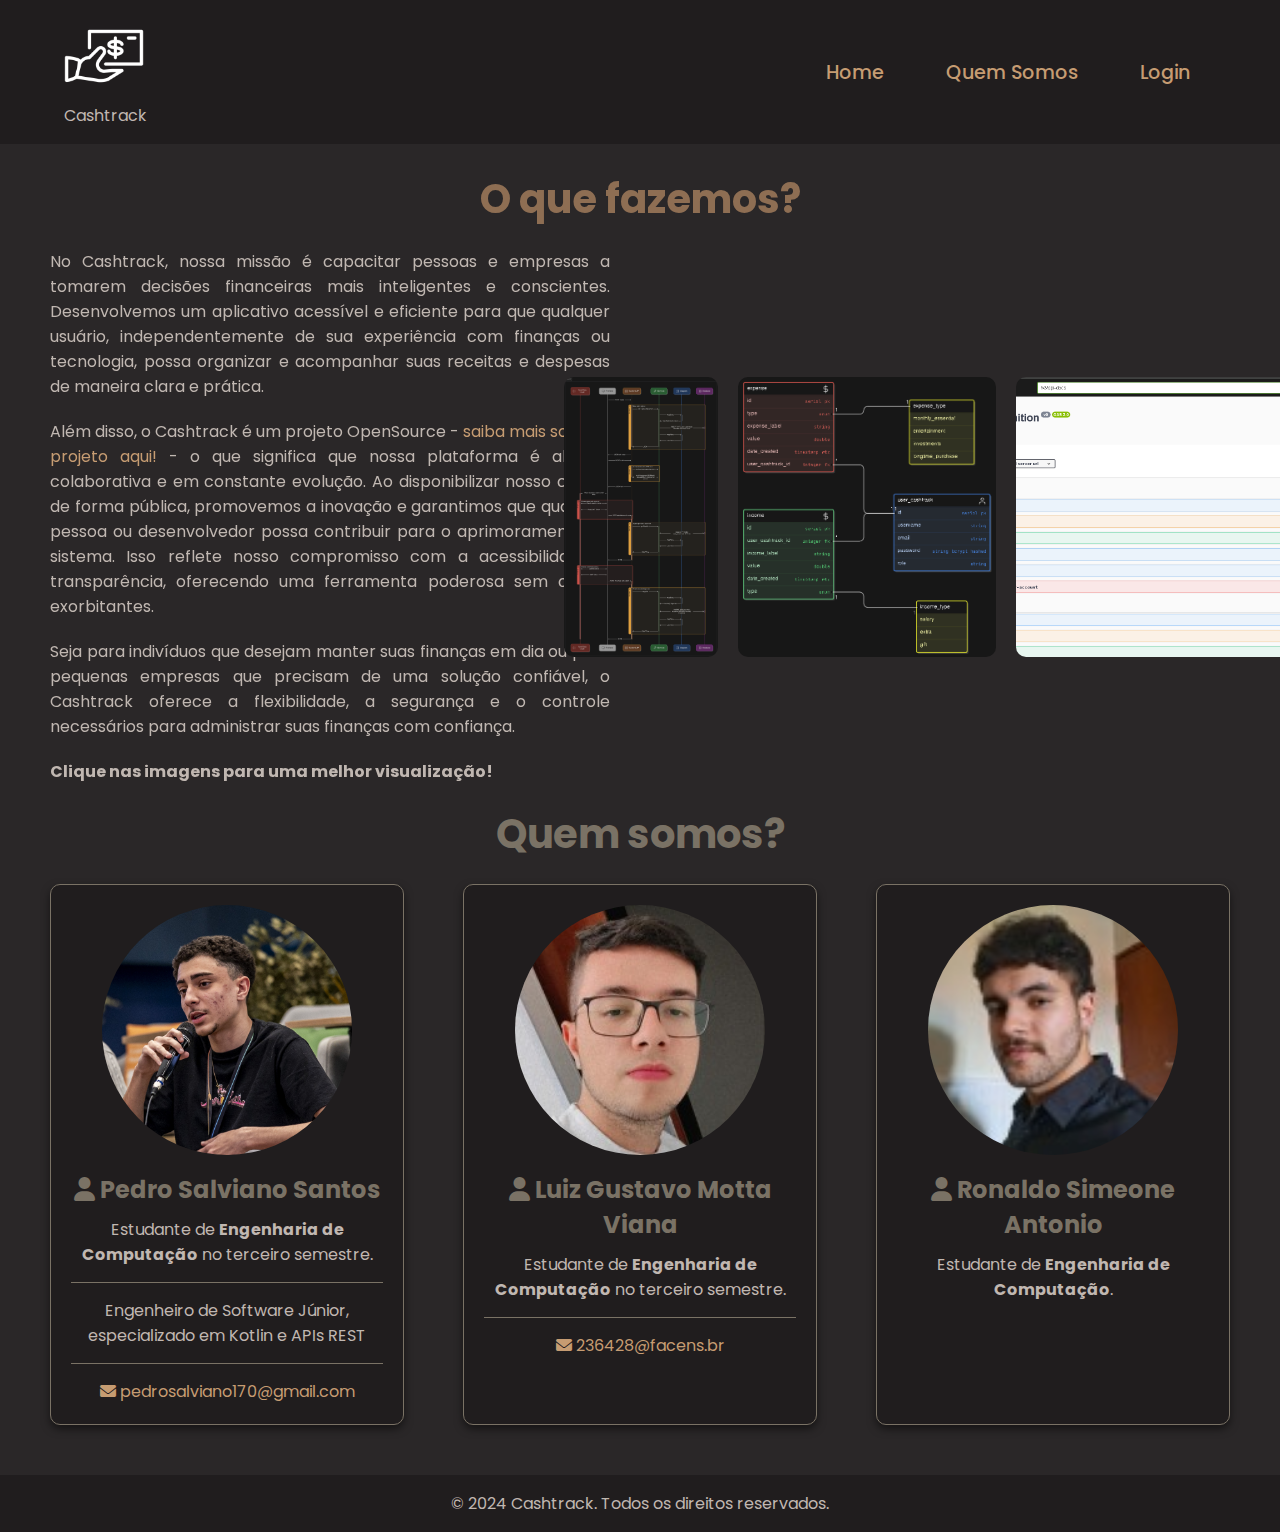
==== about.html @ 4b8d5943 ":sparkles: add about-page desktop version" ====
<!DOCTYPE html>
<html lang="pt-BR">
<head>
    <meta charset="UTF-8">
    <meta name="viewport" content="width=device-width, initial-scale=1.0">
    <title>Sobre nós - Cashtrac</title>
    <link rel="stylesheet" href="./css/about.css">
    <!-- AOS Library -->
    <link href="https://unpkg.com/aos@2.3.1/dist/aos.css" rel="stylesheet">
    <link rel="stylesheet" href="https://cdnjs.cloudflare.com/ajax/libs/font-awesome/6.0.0-beta3/css/all.min.css"> <!-- Font Awesome -->
    <link rel="stylesheet" href="https://cdn.jsdelivr.net/npm/swiper@11/swiper-bundle.min.css"/>
</head>
<body>
    <div id="imageModal" class="modal">
        <div class="modal-content">
            <span class="close">&times;</span>
            <img src="" alt="Imagem ampliada" id="modalImage">
        </div>
    </div>
    <!-- Header -->
    <header data-aos="fade-down">
        <div class="container">
            <div class="logo">
                <img src="./assets/images/logo.png" alt="Logo do Aplicativo">
                <p>Cashtrack</p>
            </div>
            <nav>
                <ul class="nav-links">
                    <li><a href="index.html">Home</a></li>
                    <li><a href="about.html">Quem Somos</a></li>
                    <li><a href="login.html">Login</a></li>
                </ul>
                <div class="burger">
                    <div class="line1"></div>
                    <div class="line2"></div>
                    <div class="line3"></div>
                </div>
            </nav>
        </div>
    </header>
    <!-- Main Content -->
    <main>
        <br>
        <section class="features" data-aos="fade-up">
            <h2>O que fazemos?</h2>
            <div class="features-desktop">
                <div class="text-content" data-aos="fade-up">
                    <p>
                        No Cashtrack, nossa missão é capacitar pessoas e empresas a tomarem decisões financeiras mais inteligentes e conscientes. Desenvolvemos um aplicativo acessível e eficiente para que qualquer usuário, independentemente de sua experiência com finanças ou tecnologia, possa organizar e acompanhar suas receitas e despesas de maneira clara e prática.
                    </p>
                    <p>
                        Além disso, o Cashtrack é um projeto OpenSource - <a href="https://github.com/P-py/cashtrack">saiba mais sobre o projeto aqui!</a> - o que significa que nossa plataforma é aberta, colaborativa e em constante evolução. Ao disponibilizar nosso código de forma pública, promovemos a inovação e garantimos que qualquer pessoa ou desenvolvedor possa contribuir para o aprimoramento do sistema. Isso reflete nosso compromisso com a acessibilidade e transparência, oferecendo uma ferramenta poderosa sem custos exorbitantes.
                    </p>
                    <p>
                        Seja para indivíduos que desejam manter suas finanças em dia ou para pequenas empresas que precisam de uma solução confiável, o Cashtrack oferece a flexibilidade, a segurança e o controle necessários para administrar suas finanças com confiança.
                    </p>
                    <p>
                        <b>Clique nas imagens para uma melhor visualização!</b>
                    </p>
                </div>
                <div class="image-content" data-aos="fade-up">
                    <img src="./assets/images/data-diagram.png" alt="Diagrama de dados" class="expandableImage">
                    <img src="./assets/images/database_structure.png" alt="Estrutura do banco de dados" class="expandableImage">
                    <img src="./assets/images/swagger_demo.png" alt="Swagger" class="expandableImage">
                </div>
            </div>
        </section>
        <section class="contact" data-aos="fade-up">
            <h2>Quem somos?</h2>
            <div class="contact-container">
                <div class="contact-box">
                    <img class="profile-picture" src="./assets/images/pedro.jpg" alt="Foto Pedro Salviano">
                    <h3><i class="fas fa-user"></i></i> Pedro Salviano Santos</h3>
                    <ul>
                        <li>Estudante de <b>Engenharia de Computação</b> no terceiro semestre.</li>
                        <hr>
                        <li>Engenheiro de Software Júnior, especializado em Kotlin e APIs REST</li>
                        <hr>
                        <li><a href="mailto:pedrosalviano170@gmail.com"><i class="fas fa-envelope"></i> pedrosalviano170@gmail.com</a></li>
                    </ul>
                </div>
                <div class="contact-box">
                    <img class="profile-picture" src="./assets/images/luiz.jpg" alt="Foto Pedro Salviano">
                    <h3><i class="fas fa-user"></i></i> Luiz Gustavo Motta Viana</h3>
                    <ul>
                        <li>Estudante de <b>Engenharia de Computação</b> no terceiro semestre.</li>
                        <hr>
                        <li><a href="mailto:236428@facens.br"><i class="fas fa-envelope"></i> 236428@facens.br</a></li>
                    </ul>
                </div>
                <div class="contact-box">
                    <img class="profile-picture" src="./assets/images/ronaldo.jpg" alt="Foto Pedro Salviano">
                    <h3><i class="fas fa-user"></i></i> Ronaldo Simeone Antonio</h3>
                    <ul>
                        <li>Estudante de <b>Engenharia de Computação</b>.</li>
                    </ul>
                </div>
            </div>
        </section>
    </main>

    <!-- Footer -->
    <footer>
        <p>&copy; 2024 Cashtrack. Todos os direitos reservados.</p>
    </footer>
</body>
</html>
<!-- JS -->
<script src="https://unpkg.com/aos@2.3.1/dist/aos.js"></script>
<script src="https://cdn.jsdelivr.net/npm/swiper@11/swiper-bundle.min.js"></script>
<script>
    AOS.init();
</script>
<script src="./js/about.js"></script>
---- css/about.css ----
@import url('https://fonts.googleapis.com/css2?family=Poppins:wght@300;400;500;700&display=swap');

:root {
    --dark-main-bg-color: #2A2728;
    --dark-secondary-bg-color: #201D1E;
    --dark-font-color: #C0B7B1;
    --dark-primary-highlight: #C69C72;
    --dark-secondary-highlight: #8E6E53;
    --dark-terciary-highlight: #7A7265;
}

* {
    margin: 0;
    list-style-type: none;
    padding: 0;
    box-sizing: border-box;
}

body {
    font-family: 'Poppins', sans-serif;
    background-color: var(--dark-main-bg-color);
    color: var(--dark-font-color);
    min-height: 100vh;
    display: flex;
    flex-direction: column;
    transition: all 0.5s ease;
}

header {
    background-color: var(--dark-secondary-bg-color);
    padding: 1rem 0;
    transition: background-color 0.3s ease;
}

.container {
    display: flex;
    justify-content: space-between;
    align-items: center;
    max-width: 1200px;
    margin: 0 auto;
    padding: 0 1.5rem;
}

.logo img {
    width: 80px;
    filter: brightness(0) invert(1); /* Torna a imagem branca */
}

nav {
    display: flex;
    align-items: center;
    justify-content: space-between;
}

.nav-links {
    list-style: none;
    padding: 0;
    display: flex;
}

.nav-links li {
    margin-right: 10px;
    font-size: 1.2rem;
    font-weight: 500;
}

nav ul {
    list-style: none;
    display: flex;
    gap: 20px;
}

nav ul li a {
    color: var(--dark-primary-highlight);
    text-decoration: none;
    padding: 0.5rem 1rem;
    transition: background-color 0.3s ease, color 0.3s ease;
}

nav ul li a:hover {
    background-color: var(--dark-main-bg-color);
    color: var(--dark-font-color);
    border-radius: 5px;
}

.burger {
    display: none;
    cursor: pointer;
    flex-direction: column;
    justify-content: space-between;
    height: 21px;
}

.burger div {
    width: 25px;
    height: 3px;
    background-color: var(--dark-secondary-highlight);
    border-radius: 10px;
}

@media screen and (max-width: 768px) {
    .nav-links {
        display: none;
        flex-direction: column;
        width: 100%;
        background-color: var(--dark-main-bg-color);
        border-radius: 10px;
        margin-right: 10px;
        transition: all 0.5s ease;  
    }

    .nav-links.nav-active {
        display: block;
    }

    .nav-links li {
        text-align: center;
        padding: 10px 0;
        width: 100%;
    }

    .burger {
        display: flex;
    }

    .container {
        flex-direction: row;
        justify-content: space-between;
    }
}
main {
    text-align: center;
    flex: 1;
}

.intro {
    position: relative;
    height: 450px;
    text-align: center;
    display: flex;
    justify-content: center;
    align-items: center;
    flex-direction: column;
    color: white; /* Certifique-se de que o texto seja legível */
}

.intro::before {
    content: '';
    position: absolute;
    top: 0;
    left: 0;
    width: 100%;
    height: 100%;
    background: url('../assets/images/background.jpg'); /* Path to your background image */
    background-size: cover;
    background-position: center;
    filter: grayscale(100%) blur(1.25px); /* Aplica desfoque e converte para preto e branco */
    z-index: -1; /* Coloca a imagem atrás do conteúdo */
}

.intro h1 {
    color: var(--dark-primary-highlight);
    font-size: 2.5rem;
    margin-bottom: 0;
    padding-bottom: 0;
    border-radius: 10px 10px 0px 0px;
}

.intro p {
    margin-top: 0;
    padding-top: 0;
    font-size: 1.2rem;
    border-radius: 10px;
}

.intro h1, .intro p {
    background-color: rgba(32, 29 , 30, 0.85);
    padding: 15px;
}

.features {
    display: flex;
    flex-direction: column;
    align-items: center;
    text-align: center;
}

.features h2 {
    width: 100%;
    text-align: center;
    color: var(--dark-secondary-highlight);
    font-size: 2.5rem;
}

.features ul {
    list-style: none;
    padding: 50px;
    padding-bottom: 0px;
    margin: 0;
    width: 100%;
    display: flex;
    flex-wrap: wrap;
    justify-content: space-between;
}

.features ul li {
    width: 30%; /* Ajuste a largura conforme necessário */
    margin-bottom: 20px;
    box-sizing: border-box;
}

.features ul li h3 {
    margin-top: 0;
}

.features ul li p {
    margin: 10px 0 0;
    text-align: justify;
}

/* Estilos para o Swiper.js */
.swiper-container {
    width: 100%;
    height: 100%;
    overflow: hidden;
}

.swiper-slide-active {
    width: 80%;
    flex-direction: column;
    justify-content: center;
    align-items: center;
    text-align: center;
    padding: 50px;
    box-sizing: border-box;
}

.swiper-pagination span{
    background-color: var(--dark-secondary-highlight);
}

.swiper-button-next::after,
.swiper-button-prev::after {
    color: var(--dark-secondary-highlight);
}

/* Esconde a versão desktop no mobile e vice-versa */
.features-desktop {
    display: flex;
    flex-wrap: wrap;
    gap: 20px;
}

.features-mobile {
    display: none;
}

@media screen and (max-width: 768px) {
    .features-desktop {
        display: none;
    }

    .features-mobile {
        display: block;
    }
}

@media screen and (max-width: 768px) {
    .features ul li {
        width: 48%; /* Ajuste a largura para 48% em telas menores para duas colunas */
    }
}

@media screen and (max-width: 480px) {
    .features ul li {
        width: 100%; /* Ajuste a largura para 100% em telas muito pequenas para uma coluna */
    }
}

.contact {
    text-align: center;
    padding: 0px 50px 50px 50px;
    background-color: var(--dark-main-bg-color);
}

.contact h2 {
    font-size: 2.5em;
    margin-bottom: 20px;
    color: var(--dark-terciary-highlight);
}

.contact-container {
    display: flex;
    justify-content: space-between;
    flex-wrap: wrap;
    gap: 20px;
}

.contact-container-mobile {
    display: none;
}

.contact-container-mobile .contact-box {
    box-shadow: 0 0px 0px rgba(0, 0, 0, 0);
}

@media screen and (max-width: 768px) {
    .contact-container {
        display: none;
    }

    .contact {
        padding: 0;
    }

    .contact-container-mobile {
        display: block;
    }

    .contact-container-mobile .swiper-slide {
        width: 100%;
        padding-top: 20px;
        padding-bottom: 30px;
    }

    .swiper-slide {
        padding-bottom: 10px;
    }
}

.contact-box {
    background-color: var(--dark-secondary-bg-color);
    border: 1px solid var(--dark-terciary-highlight);
    border-radius: 10px;
    padding: 20px;
    width: 30%;
    box-shadow: 0 4px 8px rgba(0, 0, 0, 0.5);
    transition: transform 0.3s ease;
    text-align: center;
}

.contact-box:hover {
    transform: translateY(-10px);
}

.contact-box h3 {
    color: var(--dark-terciary-highlight);
    font-size: 1.5em;
    margin-bottom: 10px;
}

.contact-box p {
    font-size: 1em;
    color: var(--dark-font-color);
}

.contact-box form {
    display: flex;
    flex-direction: column;
    gap: 10px;
    margin-top: 20px;
}

.contact-box form input,
.contact-box form textarea {
    width: 80%;
    padding: 10px;
    border: 1px solid var(--dark-terciary-highlight);
    border-radius: 5px;
    margin: 0 auto;
    transition: all 0.3s ease;
    background-color: var(--dark-main-bg-color);
    color: var(--dark-font-color);
}

.contact-box form button {
    width: 80%;
    padding: 10px;
    border: none;
    border-radius: 5px;
    background-color: var(--dark-main-bg-color);
    color: var(--dark-font-color);
    font-weight: 600;
    font-size: 1rem;
    cursor: pointer;
    transition: all 0.5s ease;
    margin: 0 auto;
}

.contact-box form input:hover,
.contact-box form textarea:hover {
    width: 90%;
}

.contact-box form button:hover {
    background-color: var(--dark-secondary-highlight);
    color: var(--dark-font-color);
    width: 90%;
    color: white;
}

.close {
    color: var(--dark-font-color);
    float: right;
    font-size: 28px;
    font-weight: bold;
}

.close:hover,
.close:focus {
    color: var(--dark-secondary-highlight);
    text-decoration: none;
    cursor: pointer;
}

/* Estilos para o botão de carregamento */
.submit-btn.loading {
    cursor: not-allowed;
    background-color: var(--dark-primary-highlight);
    color: white;
}

.submit-btn.loading::after {
    content: " ";
    display: inline-block;
    width: 12px;
    height: 12px;
    border: 2px solid var(--dark-secondary-bg-color);
    border-top: 2px solid var(--dark-font-color);
    border-radius: 50%;
    animation: spin 1s linear infinite;
    margin-left: 10px;
}

@keyframes spin {
    0% { transform: rotate(0deg); }
    100% { transform: rotate(360deg); }
}


@media screen and (max-width: 768px) {
    .contact-box {
        width: 100%;
    }
}

footer {
    background-color: var(--dark-secondary-bg-color);
    color: var(--dark-font-color);
    text-align: center;
    padding: 1rem 0;
}

@media (max-width: 768px) {
    .container {
        flex-direction: row;
        justify-content: space-between;
    }

    nav ul {
        flex-direction: column;
        gap: 10px;
    }

    .logo img {
        width: 50px;
    }
}

@media (max-width: 480px) {
    .intro h1 {
        font-size: 1.6rem;
        padding: 8px;
    }
    
    .intro p {
        font-size: .75rem;
        padding-top: 5px;
        padding-bottom: 5px;
        font-weight: 600;
    }

    nav ul li a {
        padding: 0.5rem;
        font-size: 0.9rem;
    }

    .logo img {
        width: 50px;
    }
}

.profile-picture {
    width: 250px; /* Tamanho padrão */
    height: 250px; /* Tamanho padrão */
    border-radius: 50%; /* Torna a imagem circular */
    object-fit: cover; /* Garante que a imagem se ajuste ao contêiner */
    margin-bottom: 10px; /* Espaçamento abaixo da imagem */
}

/* Ajuste para telas menores */
@media screen and (max-width: 768px) {
    .profile-picture {
        width: 200px; /* Ajuste o tamanho conforme necessário */
        height: 200px; /* Ajuste o tamanho conforme necessário */
    }
}

@media screen and (max-width: 480px) {
    .profile-picture {
        width: 150px; /* Ajuste o tamanho conforme necessário */
        height: 150px; /* Ajuste o tamanho conforme necessário */
    }
}

/* Ajuste para telas entre 375px e 425px */
@media screen and (min-width: 375px) and (max-width: 425px) {
    .profile-picture {
        width: 200px; /* Ajuste o tamanho conforme necessário */
        height: 200px; /* Ajuste o tamanho conforme necessário */
    }
}

hr {
    border: 0;
    height: 1px;
    width: 100%;
    background: var(--dark-terciary-highlight);
    margin: 15px auto;
}

a {
    color: var(--dark-primary-highlight);
    text-decoration: none;
    position: relative;
}

a::after {
    content: '';
    position: absolute;
    left: 0;
    bottom: -2px; /* Ajuste a posição vertical do sublinhado */
    width: 0;
    height: 1.5px; /* Altura do sublinhado */
    background-color: var(--dark-primary-highlight);
    transition: width 0.5s ease; /* Transição suave para o sublinhado */
}

a:hover::after {
    width: 100%; /* Expande o sublinhado para a largura total do link */
}

.features-desktop {
    display: flex;
    flex-wrap: wrap;
    gap: 20px;
    padding: 0px 50px 0px 50px;
}

.text-content {
    flex: 1;
    margin-top: 20px;
    box-sizing: border-box;
}

.text-content p {
    margin-bottom: 20px; /* Adiciona margem inferior entre os parágrafos */
    text-align: justify; /* Justifica o texto */
}

.image-content {
    flex: 1;
    display: flex;
    justify-content: center;
    align-items: center;
    padding: 20px;
    box-sizing: border-box;
}

.image-content img {
    max-width: 100%;
    height: auto;
    border-radius: 10px; /* Adiciona bordas arredondadas à imagem */
}

/* Ajuste para telas menores */
@media screen and (max-width: 768px) {
    .features-desktop {
        flex-direction: column;
    }

    .text-content,
    .image-content {
        flex: none;
        width: 100%;
    }
}

.image-content img {
    width: 300px; /* Tamanho inicial pequeno */
    height: 300px; /* Tamanho inicial pequeno */
    object-fit: cover; /* Corta o conteúdo para caber no contêiner */
    cursor: pointer; /* Indica que a imagem é clicável */
    padding: 10px;
    border-radius: 20px; /* Adiciona bordas arredondadas à imagem */
    transition: transform 0.3s ease; /* Adiciona uma transição suave */
}

.image-content img:hover {
    transform: scale(1.1); /* Aumenta ligeiramente a imagem ao passar o mouse */
}

/* Estilos para o modal */
.modal {
    display: none; /* Oculto por padrão */
    position: fixed;
    z-index: 1000;
    left: 0;
    top: 0;
    width: 100%;
    height: 100%;
    overflow: auto;
    background-color: rgba(0, 0, 0, 0.8); /* Fundo escuro com opacidade */
    justify-content: center;
    align-items: center;
}

.modal-content {
    padding: 20px;
    width: 90%;
    max-width: 800px;
    text-align: center;
    background-color: var(--dark-secondary-bg-color);
    border: 1px solid var(--dark-primary-highlight);
    border-radius: 10px;
    position: relative;
    transition: margin-top 0.3s ease; /* Adiciona uma transição suave para a margem superior */
}

.modal-content img {
    width: 100%;
    border-radius: 10px; /* Adiciona bordas arredondadas à imagem */
}

.close {
    color: var(--dark-primary-highlight);
    position: absolute;
    top: 0;
    right: 0;
    font-size: 28px;
    font-weight: bold;
    cursor: pointer;
}

.close:hover,
.close:focus {
    color: var(--dark-secondary-highlight);
    text-decoration: none;
    cursor: pointer;
}
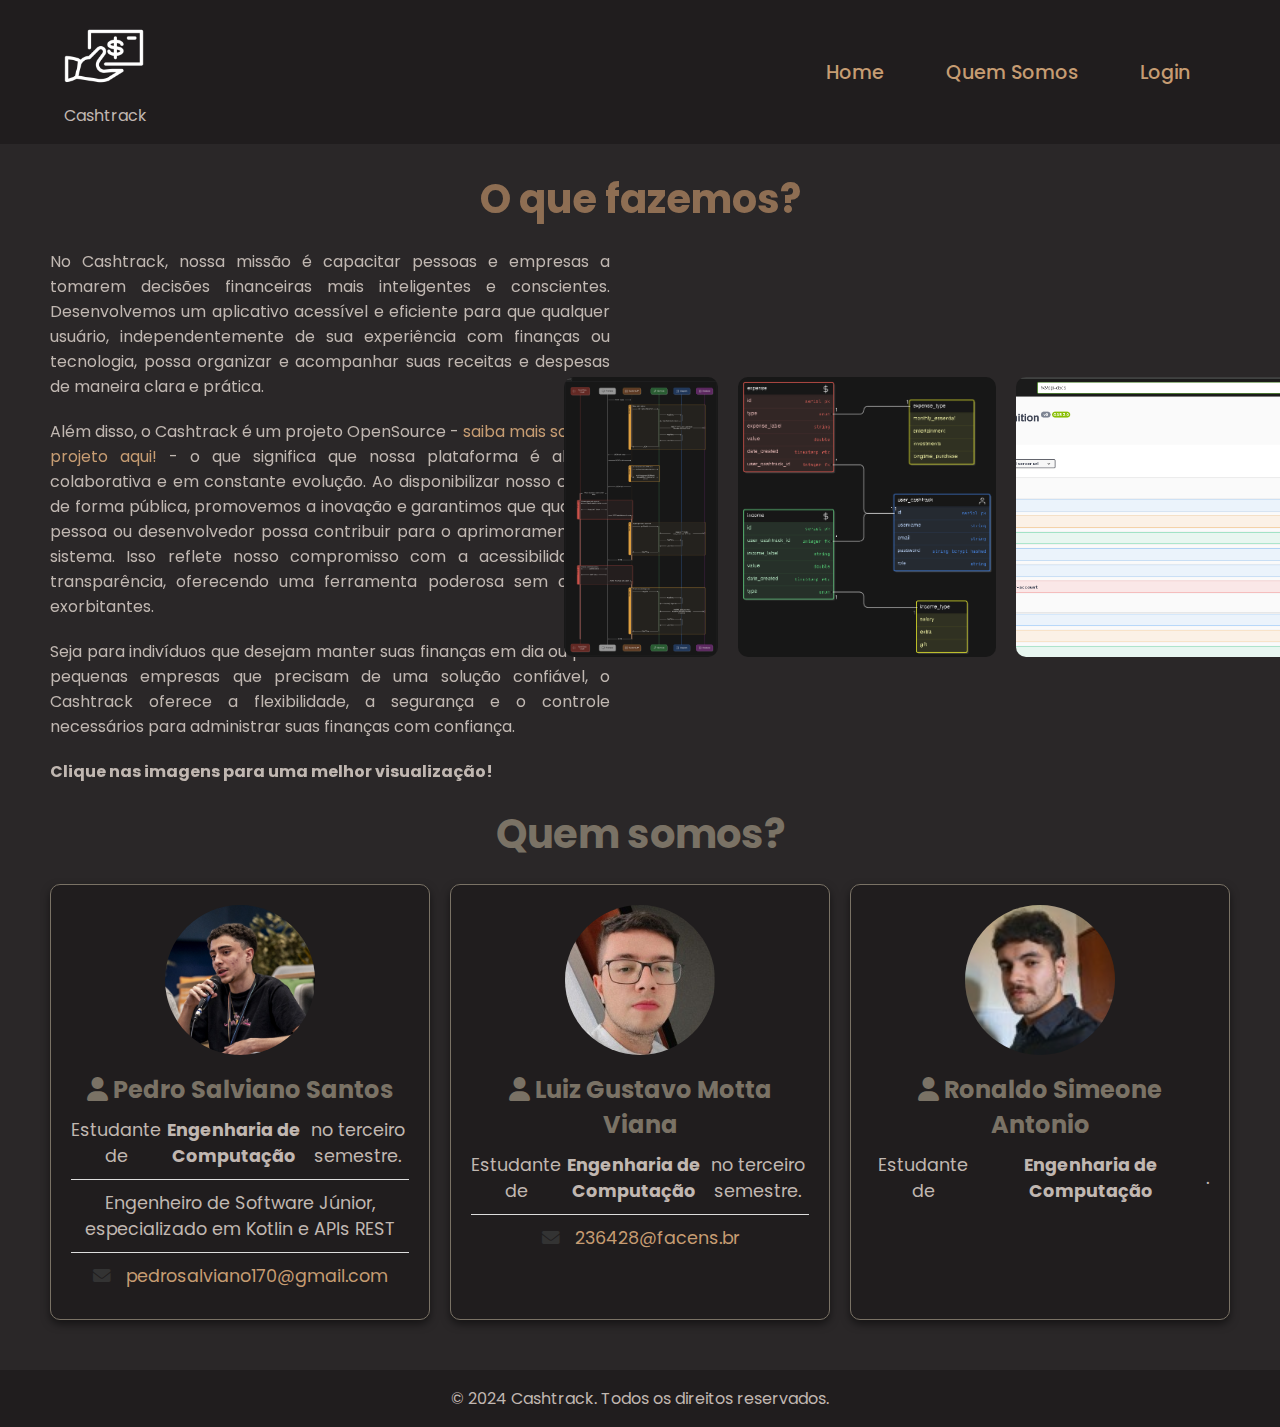
==== commit 92decbcd: ":recycle: refactor and clean index page code" ====
--- a/about.html
+++ b/about.html
@@ -98,7 +98,6 @@
             </div>
         </section>
     </main>
-
     <!-- Footer -->
     <footer>
         <p>&copy; 2024 Cashtrack. Todos os direitos reservados.</p>
--- a/css/about.css
+++ b/css/about.css
@@ -610,6 +610,36 @@
     transform: scale(1.1); /* Aumenta ligeiramente a imagem ao passar o mouse */
 }
 
+/* Estilos para o Swiper.js */
+.swiper-container {
+    width: 100%;
+    height: 100%;
+}
+
+.swiper-slide {
+    display: flex;
+    justify-content: center;
+    align-items: center;
+    text-align: center;
+}
+
+.swiper-slide img {
+    width: 100%;
+    height: auto;
+    object-fit: cover;
+    cursor: pointer;
+    border-radius: 10px;
+}
+
+.swiper-pagination-bullet {
+    background: #333;
+}
+
+.swiper-button-next,
+.swiper-button-prev {
+    color: #333;
+}
+
 /* Estilos para o modal */
 .modal {
     display: none; /* Oculto por padrão */
@@ -630,23 +660,22 @@
     width: 90%;
     max-width: 800px;
     text-align: center;
-    background-color: var(--dark-secondary-bg-color);
-    border: 1px solid var(--dark-primary-highlight);
+    background-color: #fff;
     border-radius: 10px;
     position: relative;
-    transition: margin-top 0.3s ease; /* Adiciona uma transição suave para a margem superior */
 }
 
 .modal-content img {
     width: 100%;
+    height: auto;
     border-radius: 10px; /* Adiciona bordas arredondadas à imagem */
 }
 
 .close {
-    color: var(--dark-primary-highlight);
+    color: #fff;
     position: absolute;
-    top: 0;
-    right: 0;
+    top: 10px;
+    right: 20px;
     font-size: 28px;
     font-weight: bold;
     cursor: pointer;
@@ -654,7 +683,67 @@
 
 .close:hover,
 .close:focus {
-    color: var(--dark-secondary-highlight);
+    color: #bbb;
     text-decoration: none;
     cursor: pointer;
+}
+
+/* Estilos para a seção de contato */
+.contact-container {
+    display: flex;
+    flex-wrap: wrap;
+    gap: 20px;
+}
+
+.contact-box {
+    flex: 1;
+    padding: 20px;
+    box-sizing: border-box;
+    text-align: center;
+}
+
+.profile-picture {
+    width: 150px;
+    height: 150px;
+    border-radius: 50%;
+    object-fit: cover;
+    margin-bottom: 10px;
+}
+
+.contact-box ul {
+    list-style-type: none;
+    padding: 0;
+    margin: 0;
+}
+
+.contact-box ul li {
+    font-size: 1.1em;
+    margin-bottom: 10px;
+    display: flex;
+    align-items: center;
+    justify-content: center;
+}
+
+.contact-box ul li i {
+    margin-right: 10px;
+    color: #333;
+}
+
+.contact-box ul hr {
+    border: 0;
+    height: 1px;
+    background-color: #ddd;
+    margin: 10px 0;
+}
+
+/* Ajuste para telas menores */
+@media screen and (max-width: 768px) {
+    .contact-container {
+        display: none; /* Oculta a versão desktop da seção de contato */
+    }
+
+    .image-content-mobile,
+    .contact-container-mobile {
+        display: block; /* Exibe a versão móvel do Swiper */
+    }
 }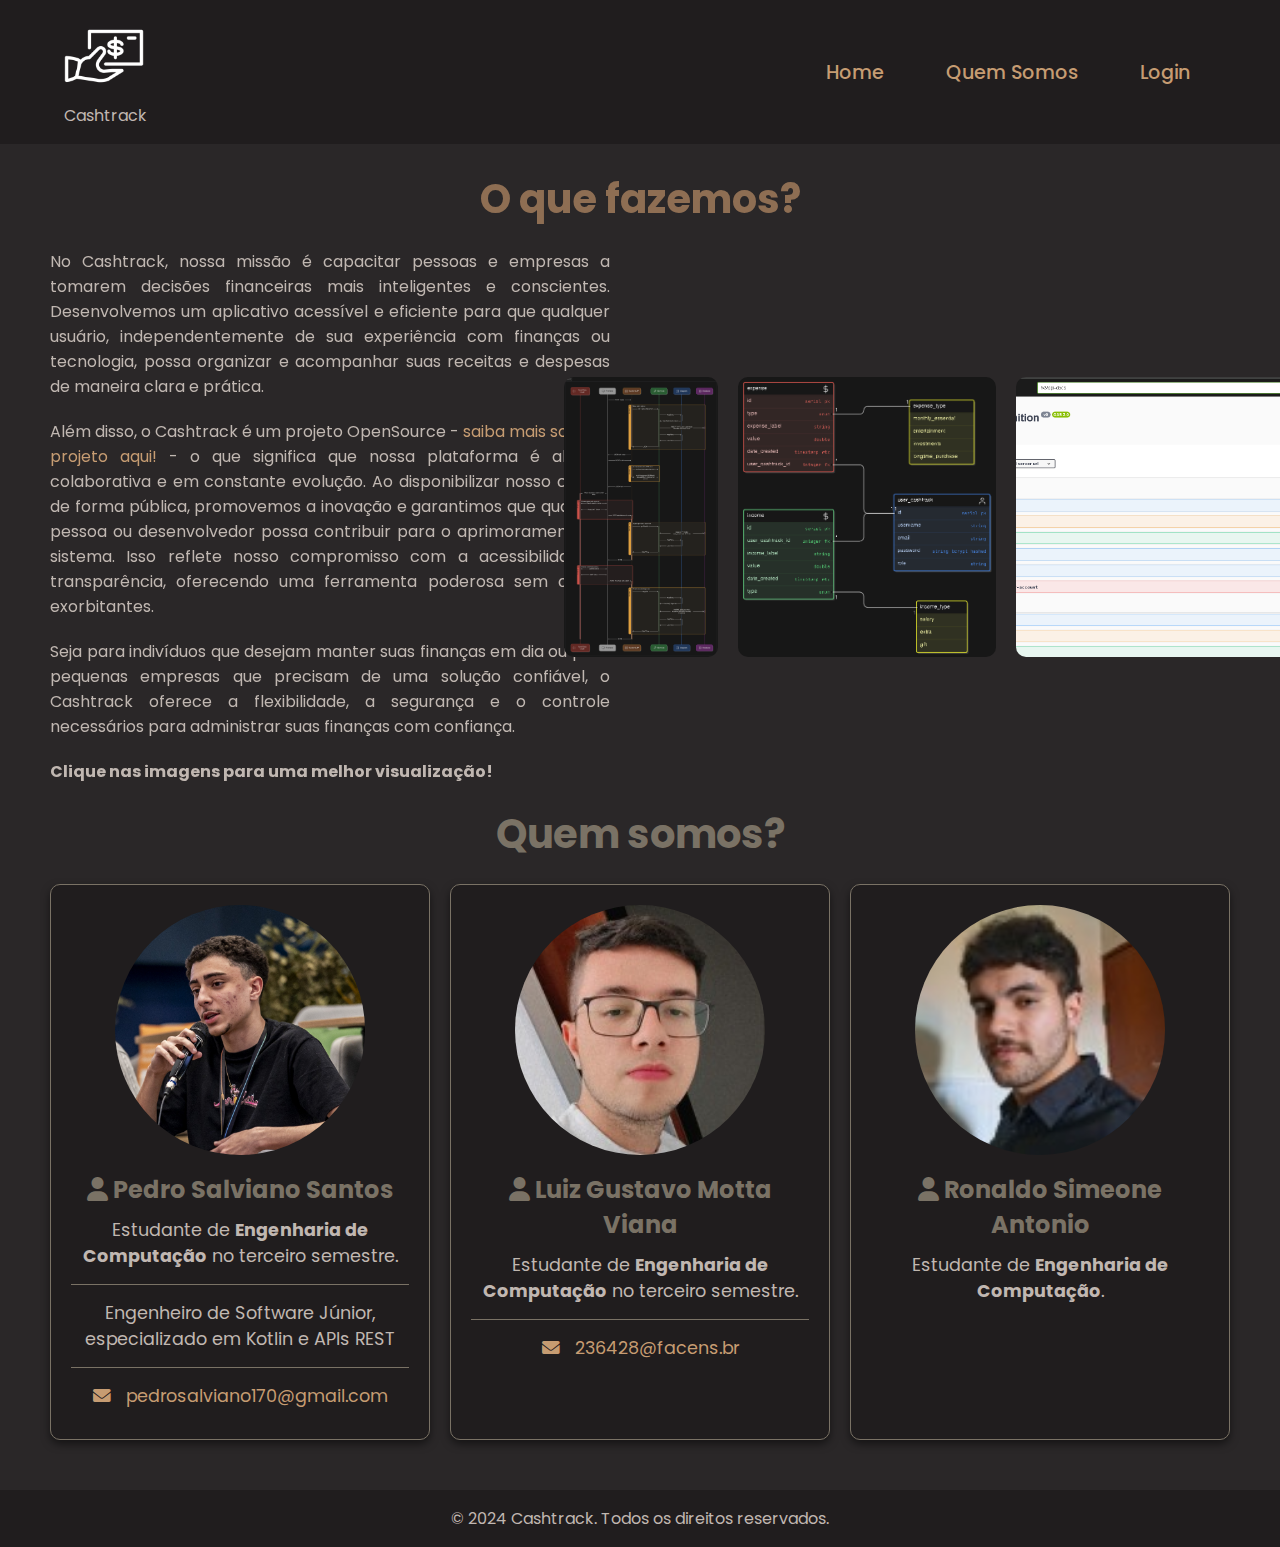
==== commit c8836938: ":recycle: refactor and clean about page code" ====
--- a/about.html
+++ b/about.html
@@ -3,21 +3,25 @@
 <head>
     <meta charset="UTF-8">
     <meta name="viewport" content="width=device-width, initial-scale=1.0">
-    <title>Sobre nós - Cashtrac</title>
+    <title>Sobre nós - Cashtrack</title>
     <link rel="stylesheet" href="./css/about.css">
-    <!-- AOS Library -->
+
+    <!-- AOS Library ~ used for scroll and fade animations -->
     <link href="https://unpkg.com/aos@2.3.1/dist/aos.css" rel="stylesheet">
+    <!-- Font Awesome ~ used for automatic icons on the code-->
     <link rel="stylesheet" href="https://cdnjs.cloudflare.com/ajax/libs/font-awesome/6.0.0-beta3/css/all.min.css"> <!-- Font Awesome -->
+    <!-- Swiper JS ~ used for carousel sliding animations -->
     <link rel="stylesheet" href="https://cdn.jsdelivr.net/npm/swiper@11/swiper-bundle.min.css"/>
 </head>
 <body>
+    <!-- This modal is hidden by default, and it's used to display the images on full screen when clicked -->
     <div id="imageModal" class="modal">
         <div class="modal-content">
             <span class="close">&times;</span>
             <img src="" alt="Imagem ampliada" id="modalImage">
         </div>
     </div>
-    <!-- Header -->
+    <!-- Navbar -->
     <header data-aos="fade-down">
         <div class="container">
             <div class="logo">
@@ -30,6 +34,7 @@
                     <li><a href="about.html">Quem Somos</a></li>
                     <li><a href="login.html">Login</a></li>
                 </ul>
+                <!-- Burger pseudoelement used to create the menu icon on the mobile version -->
                 <div class="burger">
                     <div class="line1"></div>
                     <div class="line2"></div>
@@ -41,9 +46,9 @@
     <!-- Main Content -->
     <main>
         <br>
-        <section class="features" data-aos="fade-up">
+        <section class="what-we-do" data-aos="fade-up">
             <h2>O que fazemos?</h2>
-            <div class="features-desktop">
+            <div class="what-we-do-desktop">
                 <div class="text-content" data-aos="fade-up">
                     <p>
                         No Cashtrack, nossa missão é capacitar pessoas e empresas a tomarem decisões financeiras mais inteligentes e conscientes. Desenvolvemos um aplicativo acessível e eficiente para que qualquer usuário, independentemente de sua experiência com finanças ou tecnologia, possa organizar e acompanhar suas receitas e despesas de maneira clara e prática.
@@ -65,10 +70,10 @@
                 </div>
             </div>
         </section>
-        <section class="contact" data-aos="fade-up">
+        <section class="who-we-are" data-aos="fade-up">
             <h2>Quem somos?</h2>
-            <div class="contact-container">
-                <div class="contact-box">
+            <div class="who-we-are-container">
+                <div class="who-we-are-box">
                     <img class="profile-picture" src="./assets/images/pedro.jpg" alt="Foto Pedro Salviano">
                     <h3><i class="fas fa-user"></i></i> Pedro Salviano Santos</h3>
                     <ul>
@@ -79,7 +84,7 @@
                         <li><a href="mailto:pedrosalviano170@gmail.com"><i class="fas fa-envelope"></i> pedrosalviano170@gmail.com</a></li>
                     </ul>
                 </div>
-                <div class="contact-box">
+                <div class="who-we-are-box">
                     <img class="profile-picture" src="./assets/images/luiz.jpg" alt="Foto Pedro Salviano">
                     <h3><i class="fas fa-user"></i></i> Luiz Gustavo Motta Viana</h3>
                     <ul>
@@ -88,7 +93,7 @@
                         <li><a href="mailto:236428@facens.br"><i class="fas fa-envelope"></i> 236428@facens.br</a></li>
                     </ul>
                 </div>
-                <div class="contact-box">
+                <div class="who-we-are-box">
                     <img class="profile-picture" src="./assets/images/ronaldo.jpg" alt="Foto Pedro Salviano">
                     <h3><i class="fas fa-user"></i></i> Ronaldo Simeone Antonio</h3>
                     <ul>
@@ -104,7 +109,7 @@
     </footer>
 </body>
 </html>
-<!-- JS -->
+<!-- Scripts -->
 <script src="https://unpkg.com/aos@2.3.1/dist/aos.js"></script>
 <script src="https://cdn.jsdelivr.net/npm/swiper@11/swiper-bundle.min.js"></script>
 <script>
--- a/css/about.css
+++ b/css/about.css
@@ -26,6 +26,54 @@
     transition: all 0.5s ease;
 }
 
+.modal {
+    display: none; /* Hidden by default */
+    position: fixed;
+    z-index: 1000;
+    left: 0;
+    top: 0;
+    width: 100%;
+    height: 100%;
+    overflow: auto;
+    background-color: rgba(0, 0, 0, 0.8); /* Overlay color to give a "focus" look */
+    justify-content: center;
+    align-items: center;
+}
+
+.modal-content {
+    padding: 20px;
+    width: 90%;
+    max-width: 800px;
+    text-align: center;
+    background-color: #fff;
+    border-radius: 10px;
+    position: relative;
+}
+
+.modal-content img {
+    width: 100%;
+    height: auto;
+    border-radius: 10px;
+}
+
+.close {
+    color: var(--dark-font-color);
+    float: right;
+    font-size: 28px;
+    font-weight: bold;
+    position: absolute;
+    top: 10px;
+    right: 20px;
+    cursor: pointer;
+}
+
+.close:hover,
+.close:focus {
+    color: var(--dark-secondary-highlight);
+    text-decoration: none;
+    cursor: pointer;
+}
+
 header {
     background-color: var(--dark-secondary-bg-color);
     padding: 1rem 0;
@@ -43,7 +91,7 @@
 
 .logo img {
     width: 80px;
-    filter: brightness(0) invert(1); /* Torna a imagem branca */
+    filter: brightness(0) invert(1); /* Inverts the color and makes the image white */
 }
 
 nav {
@@ -62,6 +110,27 @@
     margin-right: 10px;
     font-size: 1.2rem;
     font-weight: 500;
+}
+
+a {
+    color: var(--dark-primary-highlight);
+    text-decoration: none;
+    position: relative;
+}
+
+a::after {
+    content: '';
+    position: absolute;
+    left: 0;
+    bottom: -2px;
+    width: 0;
+    height: 1.5px;
+    background-color: var(--dark-primary-highlight);
+    transition: width 0.5s ease;
+}
+
+a:hover::after {
+    width: 100%;
 }
 
 nav ul {
@@ -98,7 +167,241 @@
     border-radius: 10px;
 }
 
+main {
+    text-align: center;
+    flex: 1;
+}
+
+.what-we-do {
+    display: flex;
+    flex-direction: column;
+    align-items: center;
+    text-align: center;
+}
+
+.what-we-do h2 {
+    width: 100%;
+    text-align: center;
+    color: var(--dark-secondary-highlight);
+    font-size: 2.5rem;
+}
+
+.what-we-do ul {
+    list-style: none;
+    padding: 50px;
+    padding-bottom: 0px;
+    margin: 0;
+    width: 100%;
+    display: flex;
+    flex-wrap: wrap;
+    justify-content: space-between;
+}
+
+.what-we-do ul li {
+    width: 30%;
+    margin-bottom: 20px;
+    box-sizing: border-box;
+}
+
+.what-we-do ul li h3 {
+    margin-top: 0;
+}
+
+.what-we-do ul li p {
+    margin: 10px 0 0;
+    text-align: justify;
+}
+
+.what-we-do-desktop {
+    display: flex;
+    flex-wrap: wrap;
+    gap: 20px;
+    padding: 0px 50px 0px 50px;
+}
+
+.text-content {
+    flex: 1;
+    margin-top: 20px;
+    box-sizing: border-box;
+}
+
+.text-content p {
+    margin-bottom: 20px; 
+    text-align: justify;
+}
+
+.image-content {
+    flex: 1;
+    display: flex;
+    justify-content: center;
+    align-items: center;
+    padding: 20px;
+    box-sizing: border-box;
+}
+
+.image-content img {
+    max-width: 100%;
+    width: 300px;
+    height: 300px; 
+    object-fit: cover; /* Cuts the image to fit on the container element */
+    cursor: pointer;
+    padding: 10px;
+    border-radius: 20px;
+    transition: transform 0.3s ease; 
+}
+
+.image-content img:hover {
+    transform: scale(1.1);
+}
+
+.who-we-are {
+    text-align: center;
+    padding: 0px 50px 50px 50px;
+    background-color: var(--dark-main-bg-color);
+}
+
+.who-we-are h2 {
+    font-size: 2.5em;
+    margin-bottom: 20px;
+    color: var(--dark-terciary-highlight);
+}
+
+.who-we-are-container {
+    display: flex;
+    justify-content: space-between;
+    flex-wrap: wrap;
+    gap: 20px;
+}
+
+.who-we-are-box {
+    flex: 1;
+    padding: 20px;
+    box-sizing: border-box;
+    text-align: center;
+    background-color: var(--dark-secondary-bg-color);
+    border: 1px solid var(--dark-terciary-highlight);
+    border-radius: 10px;
+    padding: 20px;
+    width: 30%;
+    box-shadow: 0 4px 8px rgba(0, 0, 0, 0.5);
+    transition: transform 0.3s ease;
+    text-align: center;
+}
+
+.who-we-are-box:hover {
+    transform: translateY(-10px);
+}
+
+.who-we-are-box h3 {
+    color: var(--dark-terciary-highlight);
+    font-size: 1.5em;
+    margin-bottom: 10px;
+}
+
+.who-we-are-box p {
+    font-size: 1em;
+    color: var(--dark-font-color);
+}
+
+.who-we-are-box form {
+    display: flex;
+    flex-direction: column;
+    gap: 10px;
+    margin-top: 20px;
+}
+
+.who-we-are-box form input,
+.who-we-are-box form textarea {
+    width: 80%;
+    padding: 10px;
+    border: 1px solid var(--dark-terciary-highlight);
+    border-radius: 5px;
+    margin: 0 auto;
+    transition: all 0.3s ease;
+    background-color: var(--dark-main-bg-color);
+    color: var(--dark-font-color);
+}
+
+.who-we-are-box form button {
+    width: 80%;
+    padding: 10px;
+    border: none;
+    border-radius: 5px;
+    background-color: var(--dark-main-bg-color);
+    color: var(--dark-font-color);
+    font-weight: 600;
+    font-size: 1rem;
+    cursor: pointer;
+    transition: all 0.5s ease;
+    margin: 0 auto;
+}
+
+.who-we-are-box form input:hover,
+.who-we-are-box form textarea:hover {
+    width: 90%;
+}
+
+.who-we-are-box form button:hover {
+    background-color: var(--dark-secondary-highlight);
+    color: var(--dark-font-color);
+    width: 90%;
+    color: white;
+}
+
+.who-we-are-box ul {
+    list-style-type: none;
+    padding: 0;
+    margin: 0;
+}
+
+.who-we-are-box ul li {
+    font-size: 1.1em;
+    margin-bottom: 10px;
+    align-items: center;
+    justify-content: center;
+}
+
+.who-we-are-box ul li i {
+    margin-right: 10px;
+}
+
+.profile-picture {
+    width: 250px; 
+    height: 250px; 
+    border-radius: 50%;
+    object-fit: cover;
+    margin-bottom: 10px;
+}
+
+hr {
+    border: 0;
+    height: 1px;
+    width: 100%;
+    background: var(--dark-terciary-highlight);
+    margin: 15px auto;
+}
+
+footer {
+    background-color: var(--dark-secondary-bg-color);
+    color: var(--dark-font-color);
+    text-align: center;
+    padding: 1rem 0;
+}
+
 @media screen and (max-width: 768px) {
+    .container {
+        flex-direction: row;
+        justify-content: space-between;
+    }
+
+    .logo img {
+        width: 50px;
+    }
+
+    .burger {
+        display: flex;
+    }
+
     .nav-links {
         display: none;
         flex-direction: column;
@@ -113,479 +416,23 @@
         display: block;
     }
 
+    nav ul {
+        flex-direction: column;
+        gap: 10px;
+    }
+
     .nav-links li {
         text-align: center;
         padding: 10px 0;
         width: 100%;
     }
 
-    .burger {
-        display: flex;
-    }
-
-    .container {
-        flex-direction: row;
-        justify-content: space-between;
-    }
-}
-main {
-    text-align: center;
-    flex: 1;
-}
-
-.intro {
-    position: relative;
-    height: 450px;
-    text-align: center;
-    display: flex;
-    justify-content: center;
-    align-items: center;
-    flex-direction: column;
-    color: white; /* Certifique-se de que o texto seja legível */
-}
-
-.intro::before {
-    content: '';
-    position: absolute;
-    top: 0;
-    left: 0;
-    width: 100%;
-    height: 100%;
-    background: url('../assets/images/background.jpg'); /* Path to your background image */
-    background-size: cover;
-    background-position: center;
-    filter: grayscale(100%) blur(1.25px); /* Aplica desfoque e converte para preto e branco */
-    z-index: -1; /* Coloca a imagem atrás do conteúdo */
-}
-
-.intro h1 {
-    color: var(--dark-primary-highlight);
-    font-size: 2.5rem;
-    margin-bottom: 0;
-    padding-bottom: 0;
-    border-radius: 10px 10px 0px 0px;
-}
-
-.intro p {
-    margin-top: 0;
-    padding-top: 0;
-    font-size: 1.2rem;
-    border-radius: 10px;
-}
-
-.intro h1, .intro p {
-    background-color: rgba(32, 29 , 30, 0.85);
-    padding: 15px;
-}
-
-.features {
-    display: flex;
-    flex-direction: column;
-    align-items: center;
-    text-align: center;
-}
-
-.features h2 {
-    width: 100%;
-    text-align: center;
-    color: var(--dark-secondary-highlight);
-    font-size: 2.5rem;
-}
-
-.features ul {
-    list-style: none;
-    padding: 50px;
-    padding-bottom: 0px;
-    margin: 0;
-    width: 100%;
-    display: flex;
-    flex-wrap: wrap;
-    justify-content: space-between;
-}
-
-.features ul li {
-    width: 30%; /* Ajuste a largura conforme necessário */
-    margin-bottom: 20px;
-    box-sizing: border-box;
-}
-
-.features ul li h3 {
-    margin-top: 0;
-}
-
-.features ul li p {
-    margin: 10px 0 0;
-    text-align: justify;
-}
-
-/* Estilos para o Swiper.js */
-.swiper-container {
-    width: 100%;
-    height: 100%;
-    overflow: hidden;
-}
-
-.swiper-slide-active {
-    width: 80%;
-    flex-direction: column;
-    justify-content: center;
-    align-items: center;
-    text-align: center;
-    padding: 50px;
-    box-sizing: border-box;
-}
-
-.swiper-pagination span{
-    background-color: var(--dark-secondary-highlight);
-}
-
-.swiper-button-next::after,
-.swiper-button-prev::after {
-    color: var(--dark-secondary-highlight);
-}
-
-/* Esconde a versão desktop no mobile e vice-versa */
-.features-desktop {
-    display: flex;
-    flex-wrap: wrap;
-    gap: 20px;
-}
-
-.features-mobile {
-    display: none;
-}
-
-@media screen and (max-width: 768px) {
-    .features-desktop {
+    .what-we-do ul li {
+        width: 48%; 
+    }
+    
+    .what-we-do-desktop {
         display: none;
-    }
-
-    .features-mobile {
-        display: block;
-    }
-}
-
-@media screen and (max-width: 768px) {
-    .features ul li {
-        width: 48%; /* Ajuste a largura para 48% em telas menores para duas colunas */
-    }
-}
-
-@media screen and (max-width: 480px) {
-    .features ul li {
-        width: 100%; /* Ajuste a largura para 100% em telas muito pequenas para uma coluna */
-    }
-}
-
-.contact {
-    text-align: center;
-    padding: 0px 50px 50px 50px;
-    background-color: var(--dark-main-bg-color);
-}
-
-.contact h2 {
-    font-size: 2.5em;
-    margin-bottom: 20px;
-    color: var(--dark-terciary-highlight);
-}
-
-.contact-container {
-    display: flex;
-    justify-content: space-between;
-    flex-wrap: wrap;
-    gap: 20px;
-}
-
-.contact-container-mobile {
-    display: none;
-}
-
-.contact-container-mobile .contact-box {
-    box-shadow: 0 0px 0px rgba(0, 0, 0, 0);
-}
-
-@media screen and (max-width: 768px) {
-    .contact-container {
-        display: none;
-    }
-
-    .contact {
-        padding: 0;
-    }
-
-    .contact-container-mobile {
-        display: block;
-    }
-
-    .contact-container-mobile .swiper-slide {
-        width: 100%;
-        padding-top: 20px;
-        padding-bottom: 30px;
-    }
-
-    .swiper-slide {
-        padding-bottom: 10px;
-    }
-}
-
-.contact-box {
-    background-color: var(--dark-secondary-bg-color);
-    border: 1px solid var(--dark-terciary-highlight);
-    border-radius: 10px;
-    padding: 20px;
-    width: 30%;
-    box-shadow: 0 4px 8px rgba(0, 0, 0, 0.5);
-    transition: transform 0.3s ease;
-    text-align: center;
-}
-
-.contact-box:hover {
-    transform: translateY(-10px);
-}
-
-.contact-box h3 {
-    color: var(--dark-terciary-highlight);
-    font-size: 1.5em;
-    margin-bottom: 10px;
-}
-
-.contact-box p {
-    font-size: 1em;
-    color: var(--dark-font-color);
-}
-
-.contact-box form {
-    display: flex;
-    flex-direction: column;
-    gap: 10px;
-    margin-top: 20px;
-}
-
-.contact-box form input,
-.contact-box form textarea {
-    width: 80%;
-    padding: 10px;
-    border: 1px solid var(--dark-terciary-highlight);
-    border-radius: 5px;
-    margin: 0 auto;
-    transition: all 0.3s ease;
-    background-color: var(--dark-main-bg-color);
-    color: var(--dark-font-color);
-}
-
-.contact-box form button {
-    width: 80%;
-    padding: 10px;
-    border: none;
-    border-radius: 5px;
-    background-color: var(--dark-main-bg-color);
-    color: var(--dark-font-color);
-    font-weight: 600;
-    font-size: 1rem;
-    cursor: pointer;
-    transition: all 0.5s ease;
-    margin: 0 auto;
-}
-
-.contact-box form input:hover,
-.contact-box form textarea:hover {
-    width: 90%;
-}
-
-.contact-box form button:hover {
-    background-color: var(--dark-secondary-highlight);
-    color: var(--dark-font-color);
-    width: 90%;
-    color: white;
-}
-
-.close {
-    color: var(--dark-font-color);
-    float: right;
-    font-size: 28px;
-    font-weight: bold;
-}
-
-.close:hover,
-.close:focus {
-    color: var(--dark-secondary-highlight);
-    text-decoration: none;
-    cursor: pointer;
-}
-
-/* Estilos para o botão de carregamento */
-.submit-btn.loading {
-    cursor: not-allowed;
-    background-color: var(--dark-primary-highlight);
-    color: white;
-}
-
-.submit-btn.loading::after {
-    content: " ";
-    display: inline-block;
-    width: 12px;
-    height: 12px;
-    border: 2px solid var(--dark-secondary-bg-color);
-    border-top: 2px solid var(--dark-font-color);
-    border-radius: 50%;
-    animation: spin 1s linear infinite;
-    margin-left: 10px;
-}
-
-@keyframes spin {
-    0% { transform: rotate(0deg); }
-    100% { transform: rotate(360deg); }
-}
-
-
-@media screen and (max-width: 768px) {
-    .contact-box {
-        width: 100%;
-    }
-}
-
-footer {
-    background-color: var(--dark-secondary-bg-color);
-    color: var(--dark-font-color);
-    text-align: center;
-    padding: 1rem 0;
-}
-
-@media (max-width: 768px) {
-    .container {
-        flex-direction: row;
-        justify-content: space-between;
-    }
-
-    nav ul {
-        flex-direction: column;
-        gap: 10px;
-    }
-
-    .logo img {
-        width: 50px;
-    }
-}
-
-@media (max-width: 480px) {
-    .intro h1 {
-        font-size: 1.6rem;
-        padding: 8px;
-    }
-    
-    .intro p {
-        font-size: .75rem;
-        padding-top: 5px;
-        padding-bottom: 5px;
-        font-weight: 600;
-    }
-
-    nav ul li a {
-        padding: 0.5rem;
-        font-size: 0.9rem;
-    }
-
-    .logo img {
-        width: 50px;
-    }
-}
-
-.profile-picture {
-    width: 250px; /* Tamanho padrão */
-    height: 250px; /* Tamanho padrão */
-    border-radius: 50%; /* Torna a imagem circular */
-    object-fit: cover; /* Garante que a imagem se ajuste ao contêiner */
-    margin-bottom: 10px; /* Espaçamento abaixo da imagem */
-}
-
-/* Ajuste para telas menores */
-@media screen and (max-width: 768px) {
-    .profile-picture {
-        width: 200px; /* Ajuste o tamanho conforme necessário */
-        height: 200px; /* Ajuste o tamanho conforme necessário */
-    }
-}
-
-@media screen and (max-width: 480px) {
-    .profile-picture {
-        width: 150px; /* Ajuste o tamanho conforme necessário */
-        height: 150px; /* Ajuste o tamanho conforme necessário */
-    }
-}
-
-/* Ajuste para telas entre 375px e 425px */
-@media screen and (min-width: 375px) and (max-width: 425px) {
-    .profile-picture {
-        width: 200px; /* Ajuste o tamanho conforme necessário */
-        height: 200px; /* Ajuste o tamanho conforme necessário */
-    }
-}
-
-hr {
-    border: 0;
-    height: 1px;
-    width: 100%;
-    background: var(--dark-terciary-highlight);
-    margin: 15px auto;
-}
-
-a {
-    color: var(--dark-primary-highlight);
-    text-decoration: none;
-    position: relative;
-}
-
-a::after {
-    content: '';
-    position: absolute;
-    left: 0;
-    bottom: -2px; /* Ajuste a posição vertical do sublinhado */
-    width: 0;
-    height: 1.5px; /* Altura do sublinhado */
-    background-color: var(--dark-primary-highlight);
-    transition: width 0.5s ease; /* Transição suave para o sublinhado */
-}
-
-a:hover::after {
-    width: 100%; /* Expande o sublinhado para a largura total do link */
-}
-
-.features-desktop {
-    display: flex;
-    flex-wrap: wrap;
-    gap: 20px;
-    padding: 0px 50px 0px 50px;
-}
-
-.text-content {
-    flex: 1;
-    margin-top: 20px;
-    box-sizing: border-box;
-}
-
-.text-content p {
-    margin-bottom: 20px; /* Adiciona margem inferior entre os parágrafos */
-    text-align: justify; /* Justifica o texto */
-}
-
-.image-content {
-    flex: 1;
-    display: flex;
-    justify-content: center;
-    align-items: center;
-    padding: 20px;
-    box-sizing: border-box;
-}
-
-.image-content img {
-    max-width: 100%;
-    height: auto;
-    border-radius: 10px; /* Adiciona bordas arredondadas à imagem */
-}
-
-/* Ajuste para telas menores */
-@media screen and (max-width: 768px) {
-    .features-desktop {
         flex-direction: column;
     }
 
@@ -594,156 +441,48 @@
         flex: none;
         width: 100%;
     }
-}
-
-.image-content img {
-    width: 300px; /* Tamanho inicial pequeno */
-    height: 300px; /* Tamanho inicial pequeno */
-    object-fit: cover; /* Corta o conteúdo para caber no contêiner */
-    cursor: pointer; /* Indica que a imagem é clicável */
-    padding: 10px;
-    border-radius: 20px; /* Adiciona bordas arredondadas à imagem */
-    transition: transform 0.3s ease; /* Adiciona uma transição suave */
-}
-
-.image-content img:hover {
-    transform: scale(1.1); /* Aumenta ligeiramente a imagem ao passar o mouse */
-}
-
-/* Estilos para o Swiper.js */
-.swiper-container {
-    width: 100%;
-    height: 100%;
-}
-
-.swiper-slide {
-    display: flex;
-    justify-content: center;
-    align-items: center;
-    text-align: center;
-}
-
-.swiper-slide img {
-    width: 100%;
-    height: auto;
-    object-fit: cover;
-    cursor: pointer;
-    border-radius: 10px;
-}
-
-.swiper-pagination-bullet {
-    background: #333;
-}
-
-.swiper-button-next,
-.swiper-button-prev {
-    color: #333;
-}
-
-/* Estilos para o modal */
-.modal {
-    display: none; /* Oculto por padrão */
-    position: fixed;
-    z-index: 1000;
-    left: 0;
-    top: 0;
-    width: 100%;
-    height: 100%;
-    overflow: auto;
-    background-color: rgba(0, 0, 0, 0.8); /* Fundo escuro com opacidade */
-    justify-content: center;
-    align-items: center;
-}
-
-.modal-content {
-    padding: 20px;
-    width: 90%;
-    max-width: 800px;
-    text-align: center;
-    background-color: #fff;
-    border-radius: 10px;
-    position: relative;
-}
-
-.modal-content img {
-    width: 100%;
-    height: auto;
-    border-radius: 10px; /* Adiciona bordas arredondadas à imagem */
-}
-
-.close {
-    color: #fff;
-    position: absolute;
-    top: 10px;
-    right: 20px;
-    font-size: 28px;
-    font-weight: bold;
-    cursor: pointer;
-}
-
-.close:hover,
-.close:focus {
-    color: #bbb;
-    text-decoration: none;
-    cursor: pointer;
-}
-
-/* Estilos para a seção de contato */
-.contact-container {
-    display: flex;
-    flex-wrap: wrap;
-    gap: 20px;
-}
-
-.contact-box {
-    flex: 1;
-    padding: 20px;
-    box-sizing: border-box;
-    text-align: center;
-}
-
-.profile-picture {
-    width: 150px;
-    height: 150px;
-    border-radius: 50%;
-    object-fit: cover;
-    margin-bottom: 10px;
-}
-
-.contact-box ul {
-    list-style-type: none;
-    padding: 0;
-    margin: 0;
-}
-
-.contact-box ul li {
-    font-size: 1.1em;
-    margin-bottom: 10px;
-    display: flex;
-    align-items: center;
-    justify-content: center;
-}
-
-.contact-box ul li i {
-    margin-right: 10px;
-    color: #333;
-}
-
-.contact-box ul hr {
-    border: 0;
-    height: 1px;
-    background-color: #ddd;
-    margin: 10px 0;
-}
-
-/* Ajuste para telas menores */
-@media screen and (max-width: 768px) {
-    .contact-container {
-        display: none; /* Oculta a versão desktop da seção de contato */
-    }
-
-    .image-content-mobile,
-    .contact-container-mobile {
-        display: block; /* Exibe a versão móvel do Swiper */
+
+    .who-we-are {
+        padding: 0;
+    }
+
+    .who-we-are-container {
+        display: none; 
+    }
+
+    .who-we-are-box {
+        width: 100%;
+    }
+
+    .profile-picture {
+        width: 200px;
+        height: 200px; 
+    }
+}
+
+@media (max-width: 480px) {
+    .logo img {
+        width: 50px;
+    }
+
+    nav ul li a {
+        padding: 0.5rem;
+        font-size: 0.9rem;
+    }
+
+    .what-we-do ul li {
+        width: 100%; 
+    }
+
+    .profile-picture {
+        width: 150px;
+        height: 150px;
+    }
+}
+
+@media screen and (min-width: 375px) and (max-width: 425px) {
+    .profile-picture {
+        width: 200px; 
+        height: 200px; 
     }
 }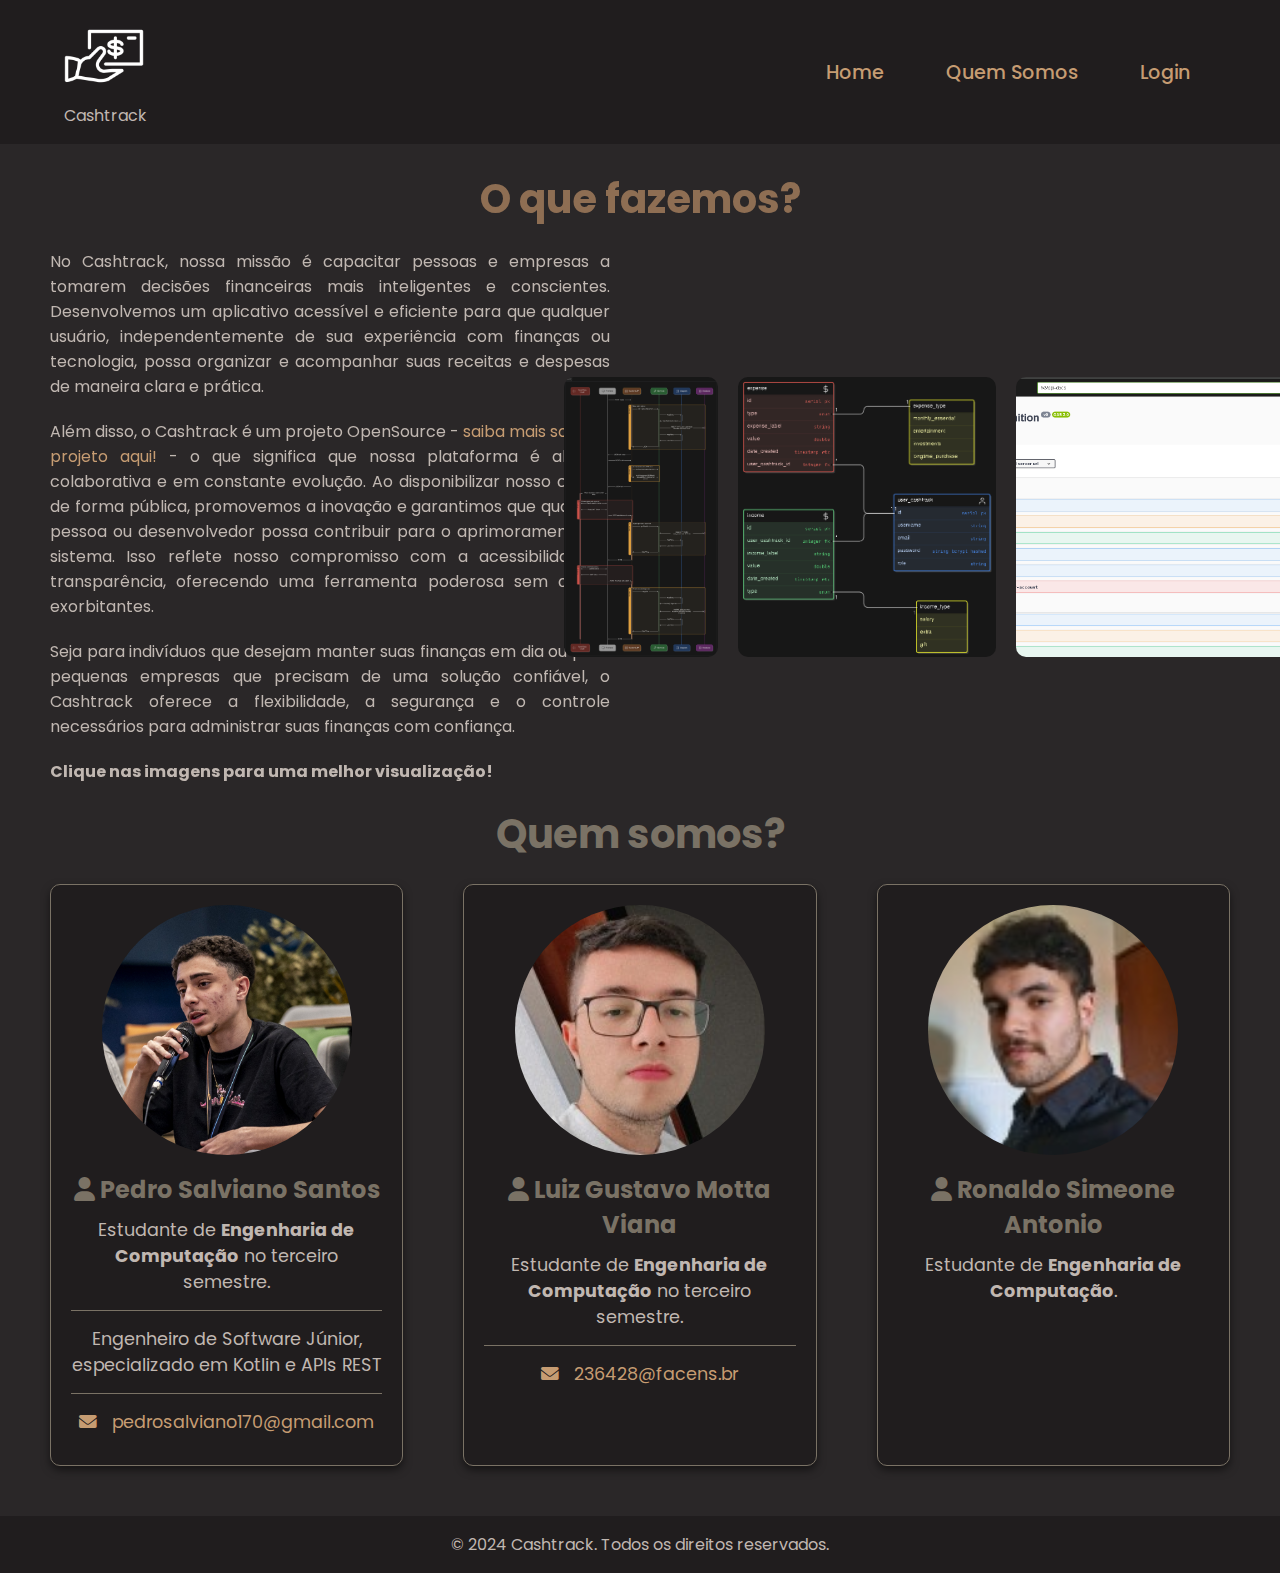
==== commit d3d1fb28: ":sparkles: add final mobile layout for about page" ====
--- a/about.html
+++ b/about.html
@@ -69,6 +69,40 @@
                     <img src="./assets/images/swagger_demo.png" alt="Swagger" class="expandableImage">
                 </div>
             </div>
+            <div class="text-content" data-aos="fade-up">
+                <p>
+                    No Cashtrack, nossa missão é capacitar pessoas e empresas a tomarem decisões financeiras mais inteligentes e conscientes. Desenvolvemos um aplicativo acessível e eficiente para que qualquer usuário, independentemente de sua experiência com finanças ou tecnologia, possa organizar e acompanhar suas receitas e despesas de maneira clara e prática.
+                </p>
+                <p>
+                    Além disso, o Cashtrack é um projeto OpenSource - <a href="https://github.com/P-py/cashtrack">saiba mais sobre o projeto aqui!</a> - o que significa que nossa plataforma é aberta, colaborativa e em constante evolução. Ao disponibilizar nosso código de forma pública, promovemos a inovação e garantimos que qualquer pessoa ou desenvolvedor possa contribuir para o aprimoramento do sistema. Isso reflete nosso compromisso com a acessibilidade e transparência, oferecendo uma ferramenta poderosa sem custos exorbitantes.
+                </p>
+                <p>
+                    Seja para indivíduos que desejam manter suas finanças em dia ou para pequenas empresas que precisam de uma solução confiável, o Cashtrack oferece a flexibilidade, a segurança e o controle necessários para administrar suas finanças com confiança.
+                </p>
+                <p>
+                    <b>Clique nas imagens para uma melhor visualização!</b>
+                </p>
+            </div>
+            <div class="what-we-do-mobile">
+                <div class="swiper-container">
+                    <div class="what-we-do-images">
+                        <div class="swiper-wrapper">
+                            <div class="swiper-slide">
+                                <img src="./assets/images/data-diagram.png" alt="Diagrama de dados" class="expandableImage">
+                            </div>
+                            <div class="swiper-slide">
+                                <img src="./assets/images/database_structure.png" alt="Estrutura do banco de dados" class="expandableImage">
+                            </div>
+                            <div class="swiper-slide">
+                                <img src="./assets/images/swagger_demo.png" alt="Swagger" class="expandableImage">
+                            </div>
+                        </div>
+                        <div class="swiper-pagination"></div>
+                        <div class="swiper-button-next"></div>
+                        <div class="swiper-button-prev"></div>
+                    </div>
+                </div>
+            </div>
         </section>
         <section class="who-we-are" data-aos="fade-up">
             <h2>Quem somos?</h2>
@@ -101,6 +135,46 @@
                     </ul>
                 </div>
             </div>
+            <div class="swiper-container who-we-are-container-mobile">
+                <div class="swiper-wrapper">
+                    <div class="swiper-slide">
+                        <div class="who-we-are-box">
+                            <img class="profile-picture" src="./assets/images/pedro.jpg" alt="Foto Pedro Salviano">
+                            <h3><i class="fas fa-user"></i> Pedro Salviano Santos</h3>
+                            <ul>
+                                <li>Estudante de <b>Engenharia de Computação</b> no terceiro semestre.</li>
+                                <hr>
+                                <li>Engenheiro de Software Júnior, especializado em Kotlin e APIs REST</li>
+                                <hr>
+                                <li><a href="mailto:pedrosalviano170@gmail.com"><i class="fas fa-envelope"></i> pedrosalviano170@gmail.com</a></li>
+                            </ul>
+                        </div>
+                    </div>
+                    <div class="swiper-slide">
+                        <div class="who-we-are-box">
+                            <img class="profile-picture" src="./assets/images/luiz.jpg" alt="Foto Luiz Gustavo">
+                            <h3><i class="fas fa-user"></i> Luiz Gustavo Motta Viana</h3>
+                            <ul>
+                                <li>Estudante de <b>Engenharia de Computação</b> no terceiro semestre.</li>
+                                <hr>
+                                <li><a href="mailto:236428@facens.br"><i class="fas fa-envelope"></i> 236428@facens.br</a></li>
+                            </ul>
+                        </div>
+                    </div>
+                    <div class="swiper-slide">
+                        <div class="who-we-are-box">
+                            <img class="profile-picture" src="./assets/images/ronaldo.jpg" alt="Foto Ronaldo Simeone">
+                            <h3><i class="fas fa-user"></i> Ronaldo Simeone Antonio</h3>
+                            <ul>
+                                <li>Estudante de <b>Engenharia de Computação</b>.</li>
+                            </ul>
+                        </div>
+                    </div>
+                </div>
+                <div class="swiper-button-next"></div>
+                <div class="swiper-button-prev"></div>
+                <div class="swiper-pagination"></div>
+            </div>
         </section>
     </main>
     <!-- Footer -->
--- a/css/about.css
+++ b/css/about.css
@@ -45,7 +45,8 @@
     width: 90%;
     max-width: 800px;
     text-align: center;
-    background-color: #fff;
+    border: 1px solid var(--dark-primary-highlight);
+    background-color: var(--dark-secondary-bg-color);
     border-radius: 10px;
     position: relative;
 }
@@ -57,7 +58,7 @@
 }
 
 .close {
-    color: var(--dark-font-color);
+    color: var(--dark-primary-highlight);
     float: right;
     font-size: 28px;
     font-weight: bold;
@@ -219,6 +220,61 @@
     padding: 0px 50px 0px 50px;
 }
 
+.what-we-do-mobile {
+    display: block;
+}
+
+.what-we-do-mobile .what-we-do-images img {
+    max-width: 80vw;
+    cursor: pointer;
+    border-radius: 10px;
+}
+
+.swiper-container {
+    width: 100%;
+    height: 100%;
+    margin-bottom: 50px;
+    overflow: hidden;
+    position: relative;
+}
+
+.swiper-slide {
+    display: flex;
+    flex-direction: column;
+    justify-content: center;
+    align-items: center;
+    text-align: center;
+    width: 100%;
+    height: 100vh;
+}
+
+.swiper-slide img {
+    object-fit: cover;
+    cursor: pointer;
+    border-radius: 10px;
+    margin-bottom: 20px;
+}
+
+.swiper-pagination span {
+    background-color: var(--dark-primary-highlight);
+}
+
+.swiper-button-next,
+.swiper-button-prev {
+    position: absolute;
+    top: 50%;
+    width: calc(var(--swiper-navigation-size)/44 * 27);
+    height: calc(var(--swiper-navigation-size)/44 * 44);
+    margin-top: calc(0px - (var(--swiper-navigation-size)/2));
+    z-index: 10;
+    cursor: pointer;
+}
+
+.swiper-button-next::after,
+.swiper-button-prev::after {
+    color: var(--dark-primary-highlight);
+}
+
 .text-content {
     flex: 1;
     margin-top: 20px;
@@ -268,9 +324,12 @@
 
 .who-we-are-container {
     display: flex;
-    justify-content: space-between;
     flex-wrap: wrap;
-    gap: 20px;
+    gap: 60px;
+}
+
+.who-we-are-container-mobile {
+    display: none;
 }
 
 .who-we-are-box {
@@ -357,20 +416,13 @@
 .who-we-are-box ul li {
     font-size: 1.1em;
     margin-bottom: 10px;
+    display: block;
     align-items: center;
     justify-content: center;
 }
 
 .who-we-are-box ul li i {
     margin-right: 10px;
-}
-
-.profile-picture {
-    width: 250px; 
-    height: 250px; 
-    border-radius: 50%;
-    object-fit: cover;
-    margin-bottom: 10px;
 }
 
 hr {
@@ -403,17 +455,21 @@
     }
 
     .nav-links {
-        display: none;
+        display: block;
         flex-direction: column;
+        max-height: 0;
         width: 100%;
         background-color: var(--dark-main-bg-color);
         border-radius: 10px;
         margin-right: 10px;
-        transition: all 0.5s ease;  
+        opacity: 0;
+        overflow: hidden;
+        transition: opacity .75s ease-in-out;  
     }
 
     .nav-links.nav-active {
-        display: block;
+        max-height: 500px;
+        opacity: 1;
     }
 
     nav ul {
@@ -427,6 +483,20 @@
         width: 100%;
     }
 
+    .what-we-do {
+        display: block;
+        padding: 30px;
+    }
+
+    .swiper-slide img {
+        width: 275px;
+        height: 275px;
+        object-fit: cover;
+        cursor: pointer;
+        border-radius: 10px;
+        margin-bottom: 20px;
+    }
+
     .what-we-do ul li {
         width: 48%; 
     }
@@ -436,6 +506,16 @@
         flex-direction: column;
     }
 
+    .contact-container,
+    .image-content {
+        display: none; /* Oculta a versão desktop */
+    }
+
+    .what-we-do-mobile,
+    .contact-container-mobile {
+        display: block; /* Exibe a versão móvel */
+    }
+
     .text-content,
     .image-content {
         flex: none;
@@ -450,14 +530,48 @@
         display: none; 
     }
 
+    .image-content-mobile,
+    .who-we-are-container-mobile {
+        display: block;
+    }
+
     .who-we-are-box {
-        width: 100%;
+        width: 65%;
+        margin: 0 auto;
+        margin-bottom: 35px;
+    }
+
+    .who-we-are-box:hover {
+        transform: translateY(0);
     }
 
     .profile-picture {
         width: 200px;
         height: 200px; 
     }
+}
+
+@media screen and (min-width: 769px) {
+    .what-we-do-mobile,
+    .contact-container-mobile {
+        display: none; /* Oculta a versão móvel */
+    }
+
+    .text-content {
+        display: none;
+    }
+
+    .what-we-do-desktop .text-content {
+        display: block;
+    }
+
+    .profile-picture {
+        width: 250px; 
+        height: 250px; 
+        border-radius: 50%;
+        object-fit: cover;
+        margin-bottom: 10px;
+    }    
 }
 
 @media (max-width: 480px) {
@@ -485,4 +599,37 @@
         width: 200px; 
         height: 200px; 
     }
+
+    .who-we-are-box {
+        width: 80%;
+    }
+
+    .swiper-slide img {
+        width: 230px;
+        height: 230px;
+        object-fit: cover;
+        cursor: pointer;
+        border-radius: 10px;
+        margin-bottom: 20px;
+    }
+}
+
+@media screen and (max-width: 320px) {
+    a {
+        font-size: 12px;
+    }
+    
+    .profile-picture {
+        width: 150px;
+        height: 150px;
+    }
+
+    .swiper-slide img {
+        width: 150px;
+        height: 150px;
+        object-fit: cover;
+        cursor: pointer;
+        border-radius: 10px;
+        margin-bottom: 20px;
+    }
 }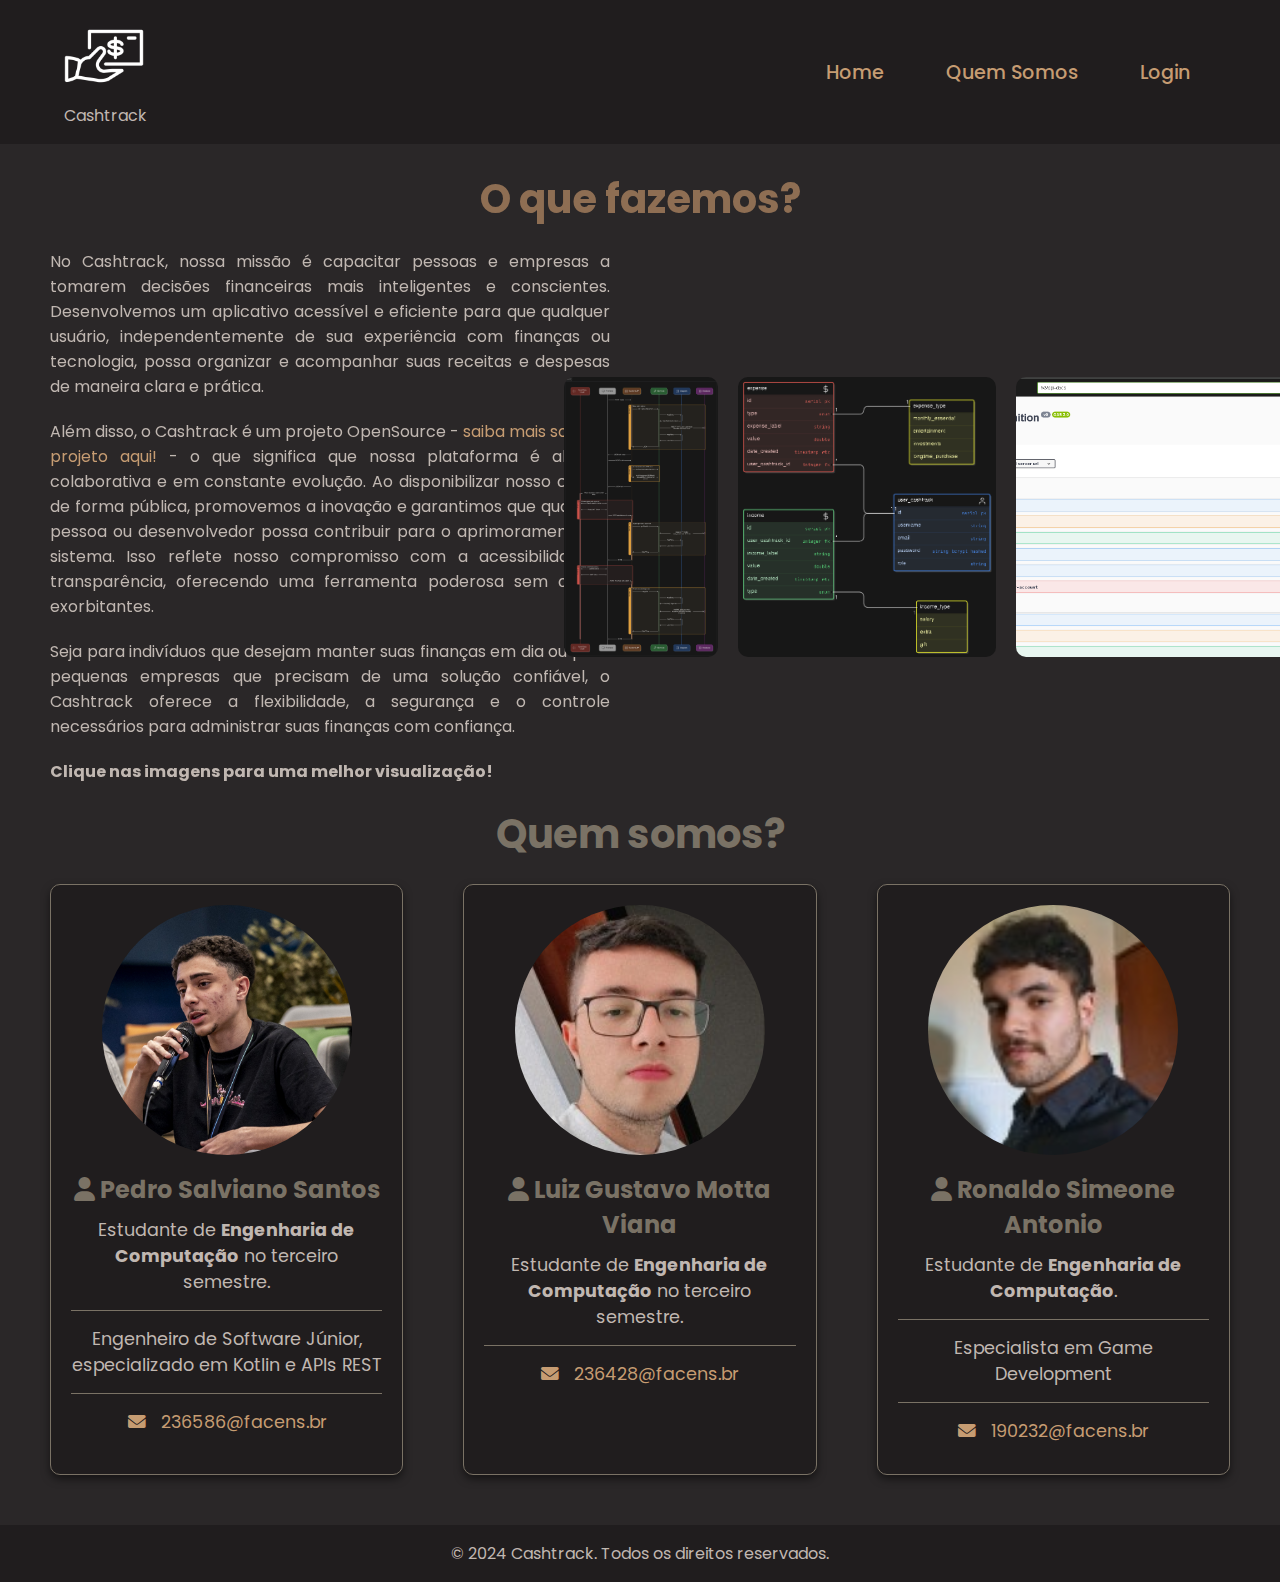
==== commit 9be50068: ":sparkles: add login page structure" ====
--- a/about.html
+++ b/about.html
@@ -5,6 +5,7 @@
     <meta name="viewport" content="width=device-width, initial-scale=1.0">
     <title>Sobre nós - Cashtrack</title>
     <link rel="stylesheet" href="./css/about.css">
+    <link rel="icon" href="./assets/images/logo.png" type="image/png">
 
     <!-- AOS Library ~ used for scroll and fade animations -->
     <link href="https://unpkg.com/aos@2.3.1/dist/aos.css" rel="stylesheet">
@@ -115,7 +116,7 @@
                         <hr>
                         <li>Engenheiro de Software Júnior, especializado em Kotlin e APIs REST</li>
                         <hr>
-                        <li><a href="mailto:pedrosalviano170@gmail.com"><i class="fas fa-envelope"></i> pedrosalviano170@gmail.com</a></li>
+                        <li><a href="mailto:236586@facens.br"><i class="fas fa-envelope"></i> 236586@facens.br</a></li>
                     </ul>
                 </div>
                 <div class="who-we-are-box">
@@ -132,6 +133,10 @@
                     <h3><i class="fas fa-user"></i></i> Ronaldo Simeone Antonio</h3>
                     <ul>
                         <li>Estudante de <b>Engenharia de Computação</b>.</li>
+                        <hr>
+                        <li>Especialista em Game Development</li>
+                        <hr>
+                        <li><a href="mailto:190232@facens.br"><i class="fas fa-envelope"></i> 190232@facens.br</a></li>
                     </ul>
                 </div>
             </div>
--- a/css/about.css
+++ b/css/about.css
@@ -438,6 +438,7 @@
     color: var(--dark-font-color);
     text-align: center;
     padding: 1rem 0;
+    box-shadow: 0 -2px 4px rgba(0, 0, 0, 0.25);
 }
 
 @media screen and (max-width: 768px) {
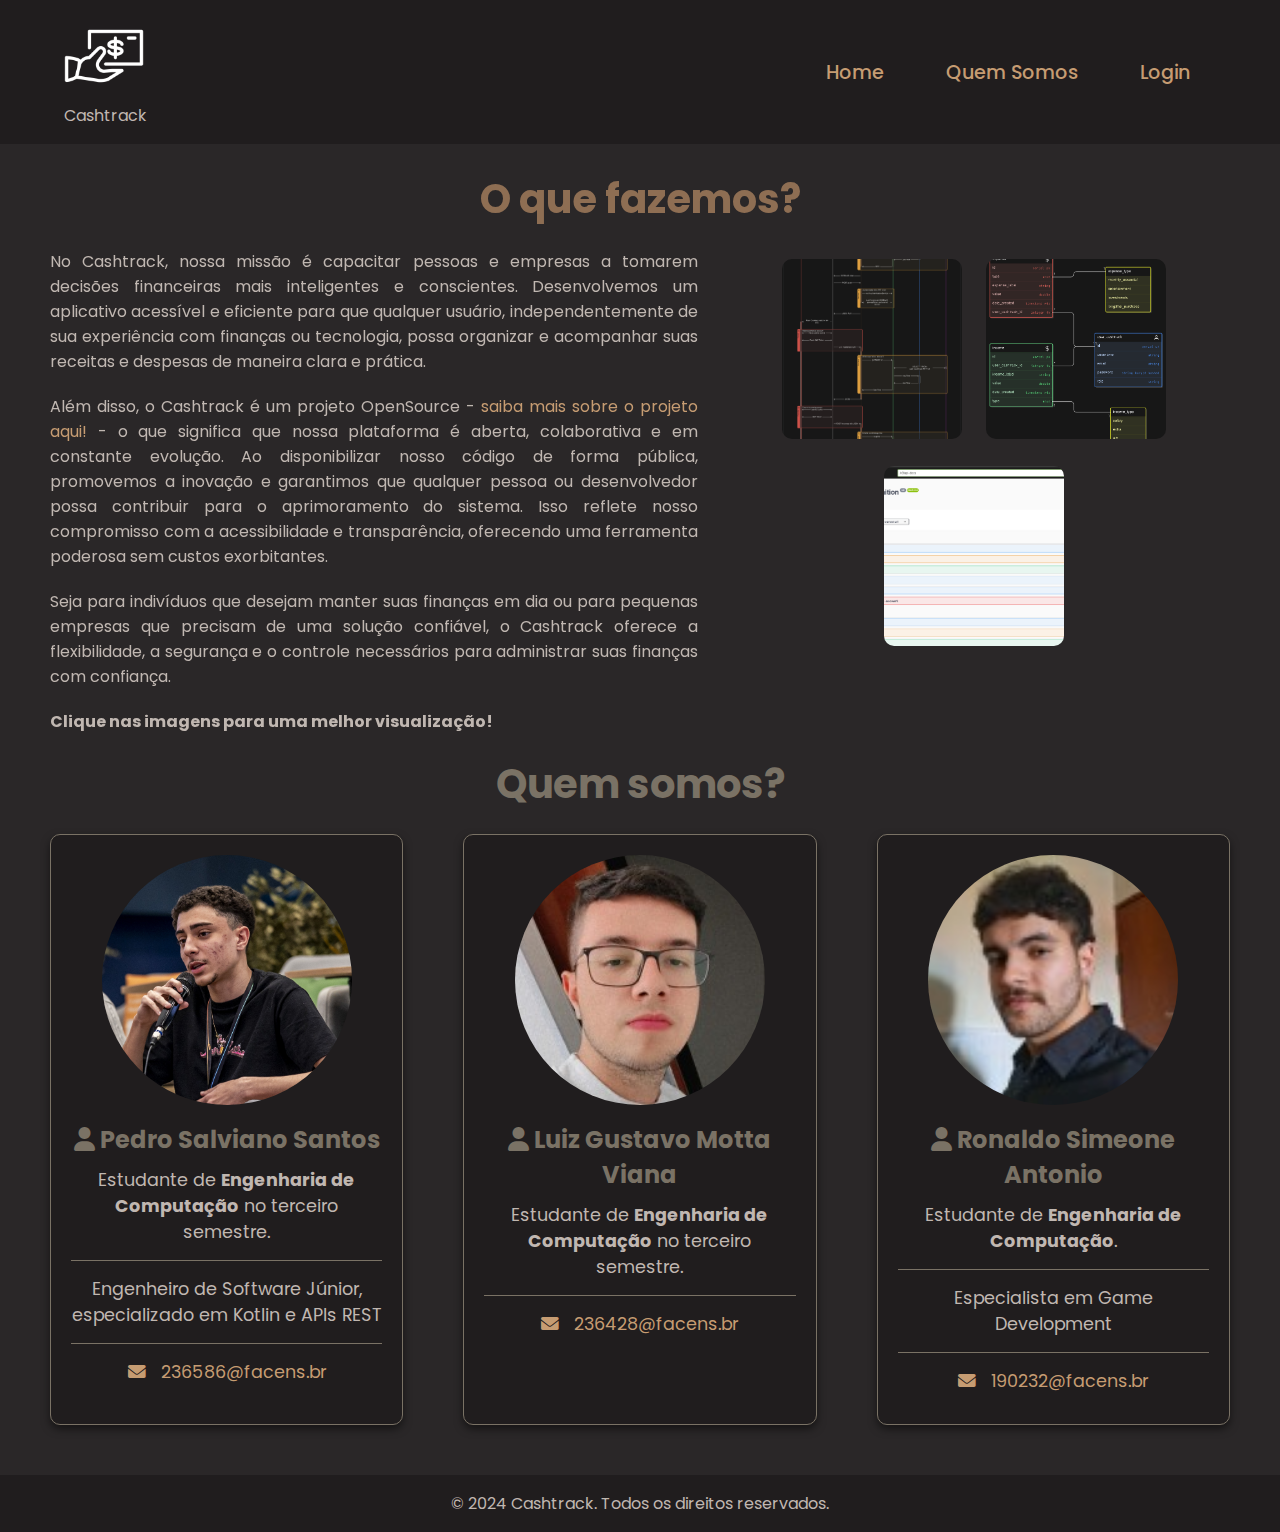
==== commit 992317c7: "small changes" ====
--- a/about.html
+++ b/about.html
@@ -33,7 +33,7 @@
                 <ul class="nav-links">
                     <li><a href="index.html">Home</a></li>
                     <li><a href="about.html">Quem Somos</a></li>
-                    <li><a href="login.html">Login</a></li>
+                    <li><a href="login.html" id="login-btn">Login</a></li>
                 </ul>
                 <!-- Burger pseudoelement used to create the menu icon on the mobile version -->
                 <div class="burger">
@@ -151,7 +151,7 @@
                                 <hr>
                                 <li>Engenheiro de Software Júnior, especializado em Kotlin e APIs REST</li>
                                 <hr>
-                                <li><a href="mailto:pedrosalviano170@gmail.com"><i class="fas fa-envelope"></i> pedrosalviano170@gmail.com</a></li>
+                                <li><a href="mailto:236586@facens.br"><i class="fas fa-envelope"></i> 236586@facens.br</a></li>
                             </ul>
                         </div>
                     </div>
@@ -172,6 +172,10 @@
                             <h3><i class="fas fa-user"></i> Ronaldo Simeone Antonio</h3>
                             <ul>
                                 <li>Estudante de <b>Engenharia de Computação</b>.</li>
+                                <hr>
+                                <li>Especialista em Game Development</li>
+                                <hr>
+                                <li><a href="mailto:190232@facens.br"><i class="fas fa-envelope"></i> 190232@facens.br</a></li>
                             </ul>
                         </div>
                     </div>
--- a/css/about.css
+++ b/css/about.css
@@ -552,10 +552,42 @@
     }
 }
 
+@media screen and (min-width: 769px) and (max-width: 1440px) {
+    .image-content img {
+        width: 200px;
+        height: 200px;
+    }
+    .image-content {
+        display: block;
+        max-width: 40vw;
+    }
+}
+
+@media screen and (min-width: 769px) and (max-width: 1024px) {
+    .who-we-are-container {
+        gap: 30px;
+    }
+
+    .profile-picture {
+        width: 170px;
+        height: 170px; 
+    }
+
+    .image-content img {
+        width: 20vw;
+        height: 30vh;
+    }
+
+    .image-content {
+        display: block;
+        max-width: 30vw;
+    }
+}
+
 @media screen and (min-width: 769px) {
     .what-we-do-mobile,
     .contact-container-mobile {
-        display: none; /* Oculta a versão móvel */
+        display: none;
     }
 
     .text-content {
